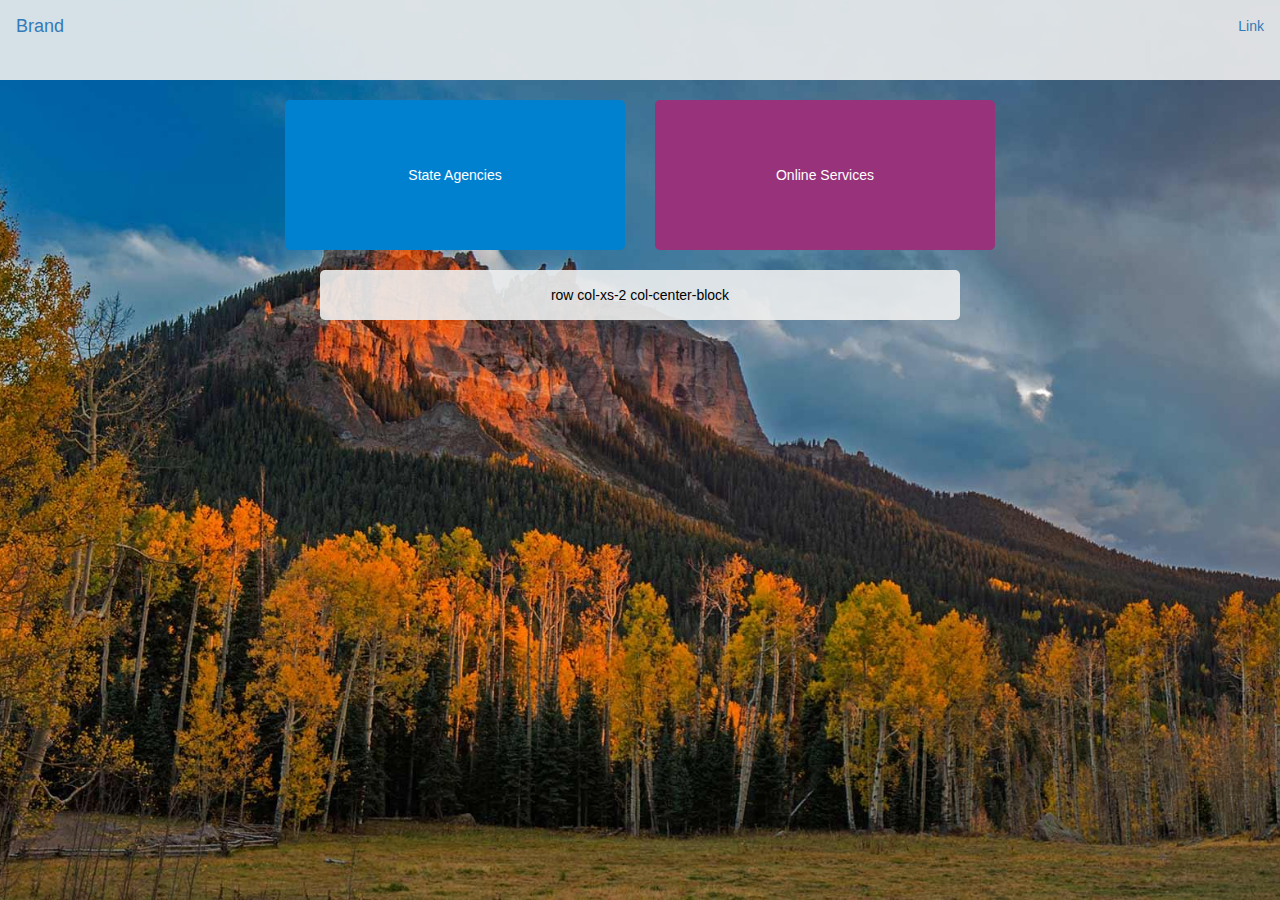
==== index.html @ dd0cf3cf "first commit." ====
<!DOCTYPE html>
<html lang="en">
  <head>
    <meta charset="utf-8">
    <meta http-equiv="X-UA-Compatible" content="IE=edge">
    <meta name="viewport" content="width=device-width, initial-scale=1">
    <!-- The above 3 meta tags *must* come first in the head; any other head content must come *after* these tags -->
    <title>Bootstrap 101 Template</title>

    <!-- Bootstrap -->
    <link href="css/bootstrap.min.css" rel="stylesheet">
      <link href="css/ci.css" rel="stylesheet">

    <!-- HTML5 shim and Respond.js for IE8 support of HTML5 elements and media queries -->
    <!-- WARNING: Respond.js doesn't work if you view the page via file:// -->
    <!--[if lt IE 9]>
      <script src="https://oss.maxcdn.com/html5shiv/3.7.3/html5shiv.min.js"></script>
      <script src="https://oss.maxcdn.com/respond/1.4.2/respond.min.js"></script>
    <![endif]-->
  </head>
  <body>
    <nav class="navbar co-header">
      <div class="container-fluid">
        <!-- Brand and toggle get grouped for better mobile display -->
        <div class="navbar-header">
          <button type="button" class="navbar-toggle collapsed" data-toggle="collapse" data-target="#bs-example-navbar-collapse-1" aria-expanded="false">
            <span class="sr-only">Toggle navigation</span>
            <span class="icon-bar"></span>
            <span class="icon-bar"></span>
            <span class="icon-bar"></span>
          </button>
          <a class="navbar-brand" href="#">Brand</a>
        </div>

        <!-- Collect the nav links, forms, and other content for toggling -->
     
         
          <ul class="nav navbar-nav navbar-right">
            <li><a href="#">Link</a></li>
            
          </ul>
        </div><!-- /.navbar-collapse -->
      </div><!-- /.container-fluid -->
    </nav>
    
   <div class="container row ">
       <div class="col-sm-12 col-center-block ">
           <div class="col-sm-4 col-xs-6 col-sm-offset-2" >
               <div class="placeholder block sa">State Agencies</div>
           </div>
           <div class="col-sm-4 col-xs-6">
               <div class=" placeholder block os">Online Services</div>
           </div>
       </div>
   </div>
   <div class="row">
       <div class="col-xs-10 col-sm-6 col-center-block placeholder block info">row col-xs-2 col-center-block</div>
   </div>
    

    <!-- jQuery (necessary for Bootstrap's JavaScript plugins) -->
    <script src="https://ajax.googleapis.com/ajax/libs/jquery/1.12.4/jquery.min.js"></script>
    <!-- Include all compiled plugins (below), or include individual files as needed -->
    <script src="js/bootstrap.min.js"></script>
  </body>
</html>
---- css/ci.css ----
body { 
        background: url('../img/autumn_ChimneyPeakSanJuan.jpg') no-repeat center center fixed; 
        -webkit-background-size: cover;
        -moz-background-size: cover;
        -o-background-size: cover;
        background-size: cover;
}

.brd {
    border:1px solid #000;
}
/*.placeholder {
    width:300px;
    height:50px;
    background-color:#DDD;
}*/
.col-center-block {
    float: none;
    display: block;
    margin-left: auto;
    margin-right: auto;
}.row {
    margin-left: 0;
    margin-right: 0;
}

.container {
  float: none;
  display: block;
  margin-left: auto;
  margin-right: auto;
}
.block
{
  background-color:red;
  border-radius:5px;
  color:white;
  display: flex;
   align-items: center;
   justify-content: center;
}

.sa
{
  background-color:#0081cf;
  border-radius:5px;
  min-height:150px;
}
.os
{
  background-color:#97327b;
  border-radius:5px;
  min-height:150px;
}
.info {
  background: rgba(237, 238, 238, 0.9) none repeat scroll 0 0;
  margin-top:10px;
  padding:15px;
  border-radius:5px;
  color:black;
}

.sa, .os
{
  margin-bottom:10px;
}
.co-header {
background: rgba(237, 238, 238, 0.9) none repeat scroll 0 0;
  height: 80px;
  border-radius:0px;
}
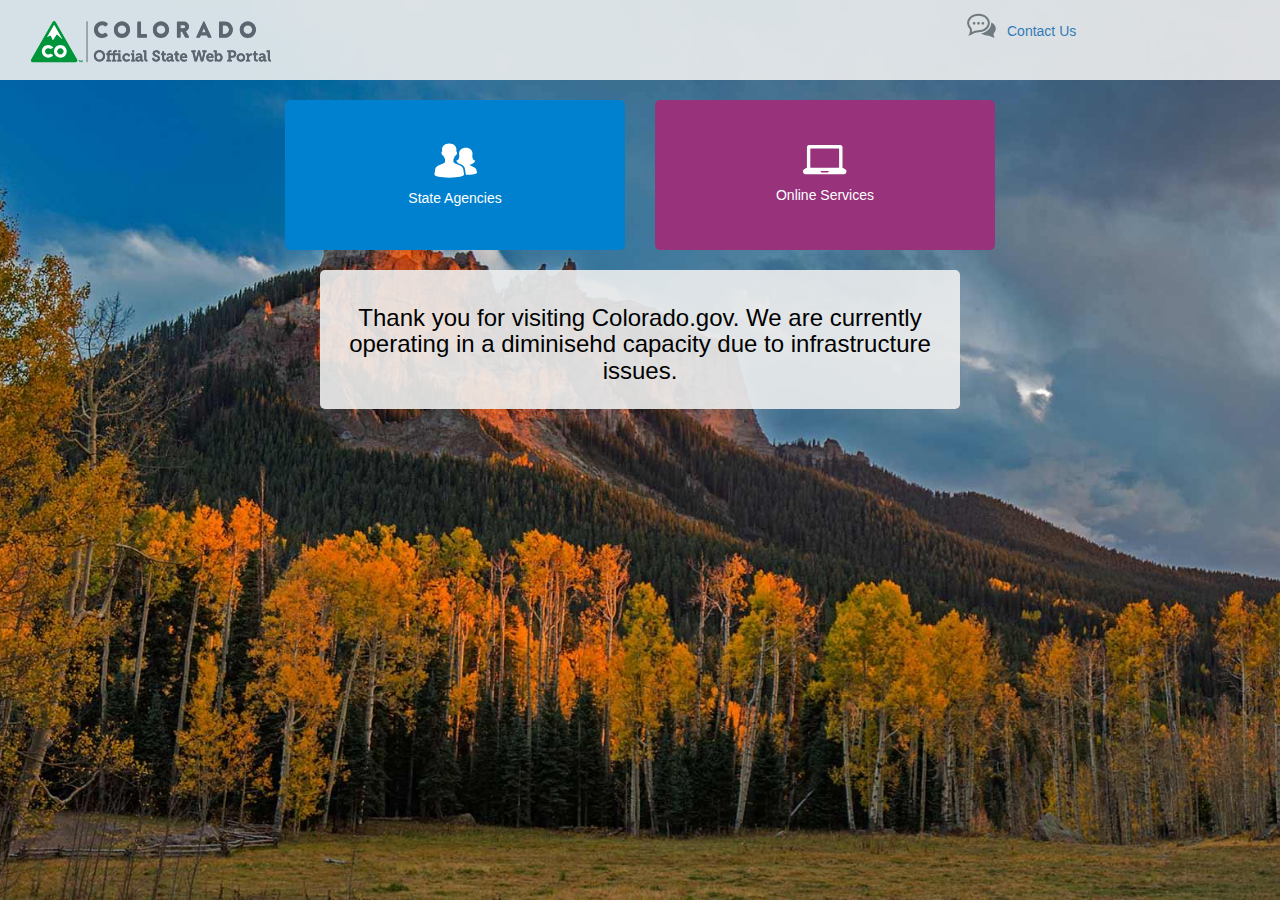
==== commit 342d7d45: "added logo graphics." ====
--- a/index.html
+++ b/index.html
@@ -22,23 +22,18 @@
     <nav class="navbar co-header">
       <div class="container-fluid">
         <!-- Brand and toggle get grouped for better mobile display -->
-        <div class="navbar-header">
-          <button type="button" class="navbar-toggle collapsed" data-toggle="collapse" data-target="#bs-example-navbar-collapse-1" aria-expanded="false">
-            <span class="sr-only">Toggle navigation</span>
-            <span class="icon-bar"></span>
-            <span class="icon-bar"></span>
-            <span class="icon-bar"></span>
-          </button>
-          <a class="navbar-brand" href="#">Brand</a>
+        <div class="navbar-header row col-sm-8 col-md-9 col-xs-11">
+          <img src ="img/logo.svg" class="logo"/>
         </div>
 
         <!-- Collect the nav links, forms, and other content for toggling -->
      
          
-          <ul class="nav navbar-nav navbar-right">
-            <li><a href="#">Link</a></li>
+          <div class="col-sm-4 col-md-3 col-xs-1 contact-block">
+            <a href="#" class="contact">Contact Us</a>
             
           </ul>
+        </div>
         </div><!-- /.navbar-collapse -->
       </div><!-- /.container-fluid -->
     </nav>
@@ -46,15 +41,20 @@
    <div class="container row ">
        <div class="col-sm-12 col-center-block ">
            <div class="col-sm-4 col-xs-6 col-sm-offset-2" >
-               <div class="placeholder block sa">State Agencies</div>
+               <div class="block sa flex-container"><div class="flex-item"><img src ="img/state_agencies_icon_white_2.svg" /></div><div class="flex-item">State Agencies</div>
+             </div>
            </div>
            <div class="col-sm-4 col-xs-6">
-               <div class=" placeholder block os">Online Services</div>
+               <div class=" block os flex-container">         
+                 <div class="flex-item"><img src ="img/online_services_icon_white_0.svg" /></div>
+                 <div class="flex-item">Online Services</div>
+               </div>
            </div>
+           
        </div>
    </div>
    <div class="row">
-       <div class="col-xs-10 col-sm-6 col-center-block placeholder block info">row col-xs-2 col-center-block</div>
+       <div class="col-xs-9 col-sm-6 col-center-block placeholder block info"><h3><center>Thank you for visiting Colorado.gov. We are currently operating in a diminisehd capacity due to infrastructure issues.</center></h3></div>
    </div>
     
 
--- a/css/ci.css
+++ b/css/ci.css
@@ -36,9 +36,15 @@
   background-color:red;
   border-radius:5px;
   color:white;
-  display: flex;
-   align-items: center;
-   justify-content: center;
+   
+   display: -webkit-flex;
+     display: flex;
+     -webkit-flex-direction: column /* works with row or column */
+     flex-direction: column;
+     -webkit-align-items: center;
+     align-items: center;
+     -webkit-justify-content: center;
+     justify-content: center;
 }
 
 .sa
@@ -65,8 +71,52 @@
 {
   margin-bottom:10px;
 }
+
+
 .co-header {
 background: rgba(237, 238, 238, 0.9) none repeat scroll 0 0;
   height: 80px;
   border-radius:0px;
+}
+
+.logo
+{
+
+	background: url(../img/logo.svg) 0px 0px no-repeat transparent;
+  display:block;
+  height:42px;	
+  width:240px; 
+  margin-top:20px;
+  text-indent:-99999px;
+}
+
+/* Extra Small */
+@media(max-width:767px){
+  a.contact {
+    display:block;
+    text-indent:-9999px;
+    background: rgba(0, 0, 0, 0) url("../img/contact_icon.svg") no-repeat scroll right center;
+  }
+}
+
+a.contact
+{
+    background: rgba(0, 0, 0, 0) url("../img/contact_icon.svg") no-repeat scroll left center;
+    content: "";
+    height: 100%;
+    padding: 10px 20px 0 40px;
+}
+.contact-block
+{
+  margin-top:20px;
+}
+.flex-container {
+    display: -webkit-flex;
+    display: flex;
+    -webkit-flex-direction: column; // column
+    flex-direction: column; //column
+}
+.flex-item {
+
+    margin: 5px;
 }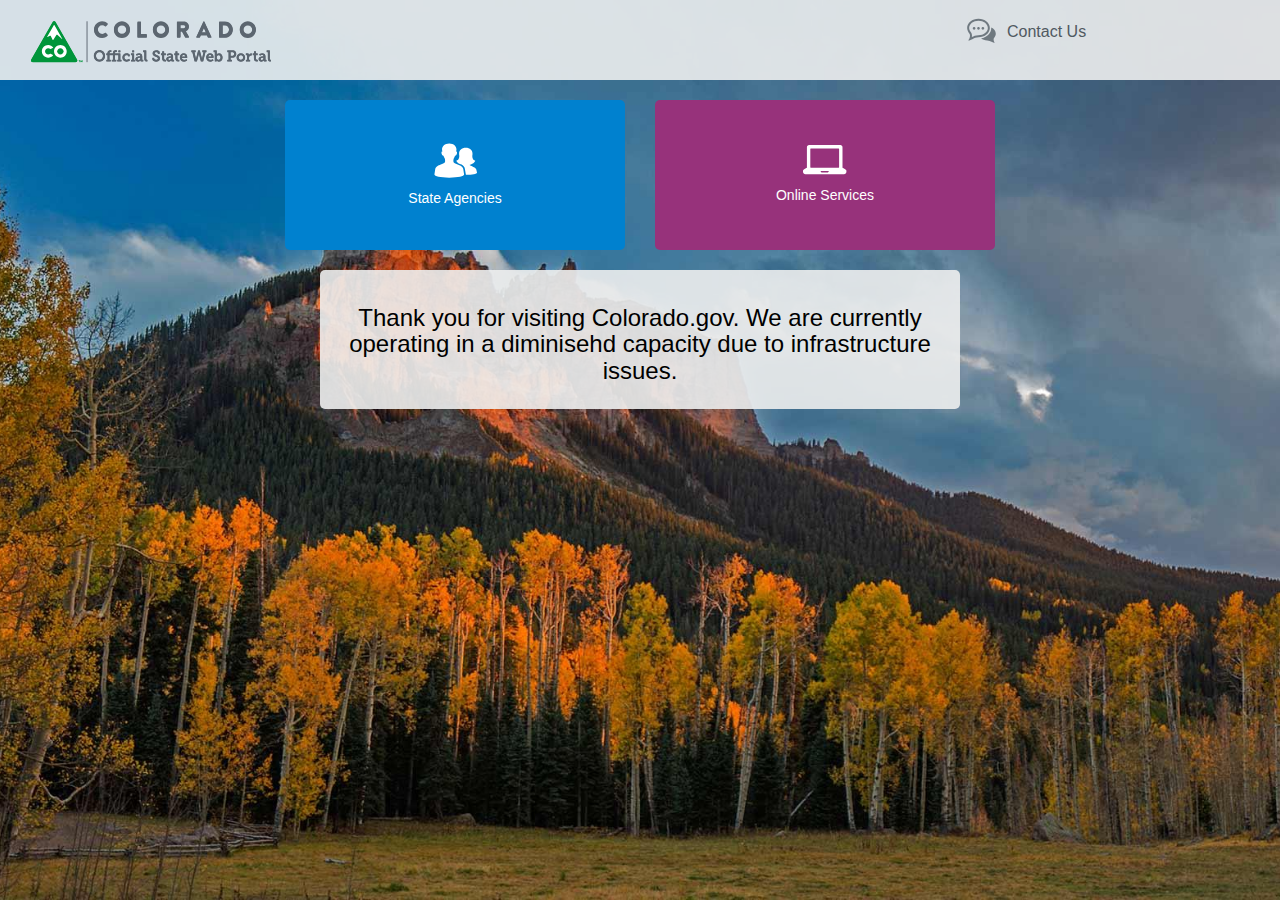
==== commit bceb3be0: "added contact us and online services page." ====
--- a/index.html
+++ b/index.html
@@ -5,7 +5,7 @@
     <meta http-equiv="X-UA-Compatible" content="IE=edge">
     <meta name="viewport" content="width=device-width, initial-scale=1">
     <!-- The above 3 meta tags *must* come first in the head; any other head content must come *after* these tags -->
-    <title>Bootstrap 101 Template</title>
+    <title>Colorado.gov</title>
 
     <!-- Bootstrap -->
     <link href="css/bootstrap.min.css" rel="stylesheet">
@@ -16,6 +16,7 @@
     <!--[if lt IE 9]>
       <script src="https://oss.maxcdn.com/html5shiv/3.7.3/html5shiv.min.js"></script>
       <script src="https://oss.maxcdn.com/respond/1.4.2/respond.min.js"></script>
+        
     <![endif]-->
   </head>
   <body>
@@ -23,7 +24,7 @@
       <div class="container-fluid">
         <!-- Brand and toggle get grouped for better mobile display -->
         <div class="navbar-header row col-sm-8 col-md-9 col-xs-11">
-          <img src ="img/logo.svg" class="logo"/>
+         <a href="index.html" class="home"> <img src ="img/logo.svg" class="logo"/></a>
         </div>
 
         <!-- Collect the nav links, forms, and other content for toggling -->
@@ -37,17 +38,17 @@
         </div><!-- /.navbar-collapse -->
       </div><!-- /.container-fluid -->
     </nav>
-    
+    <div id="home">
    <div class="container row ">
        <div class="col-sm-12 col-center-block ">
            <div class="col-sm-4 col-xs-6 col-sm-offset-2" >
-               <div class="block sa flex-container"><div class="flex-item"><img src ="img/state_agencies_icon_white_2.svg" /></div><div class="flex-item">State Agencies</div>
+               <div class="block sa flex-container"><div class="flex-item"><img src ="img/state_agencies_icon_white_2.svg" /></div><div class="flex-item"><a href="#" class="sa-link">State Agencies</a></div>
              </div>
            </div>
            <div class="col-sm-4 col-xs-6">
                <div class=" block os flex-container">         
                  <div class="flex-item"><img src ="img/online_services_icon_white_0.svg" /></div>
-                 <div class="flex-item">Online Services</div>
+                 <div class="flex-item"><a href="#" class="os-link">Online Services</a></div>
                </div>
            </div>
            
@@ -56,11 +57,12 @@
    <div class="row">
        <div class="col-xs-9 col-sm-6 col-center-block placeholder block info"><h3><center>Thank you for visiting Colorado.gov. We are currently operating in a diminisehd capacity due to infrastructure issues.</center></h3></div>
    </div>
-    
+    </div> <!-- End Home -->
 
     <!-- jQuery (necessary for Bootstrap's JavaScript plugins) -->
     <script src="https://ajax.googleapis.com/ajax/libs/jquery/1.12.4/jquery.min.js"></script>
     <!-- Include all compiled plugins (below), or include individual files as needed -->
     <script src="js/bootstrap.min.js"></script>
+     <script src="js/load.js"></script>
   </body>
 </html>--- a/css/ci.css
+++ b/css/ci.css
@@ -5,6 +5,7 @@
         -moz-background-size: cover;
         -o-background-size: cover;
         background-size: cover;
+        font-family:"Trebuchet MS",Helvetica,sans-serif;
 }
 
 .brd {
@@ -46,7 +47,11 @@
      -webkit-justify-content: center;
      justify-content: center;
 }
-
+.block a
+{
+  color:white;
+  text-decoration:none;
+}
 .sa
 {
   background-color:#0081cf;
@@ -101,14 +106,17 @@
 
 a.contact
 {
-    background: rgba(0, 0, 0, 0) url("../img/contact_icon.svg") no-repeat scroll left center;
+    background: rgba(0, 0, 0, 0) url("../img/contact_icon.svg") no-repeat scroll 0px 5px;
     content: "";
     height: 100%;
-    padding: 10px 20px 0 40px;
+    padding: 10px 20px 10px 40px;
+    font-size: 16px;
+    color:#505961;
 }
 .contact-block
 {
   margin-top:20px;
+  height:100%;
 }
 .flex-container {
     display: -webkit-flex;
@@ -119,4 +127,12 @@
 .flex-item {
 
     margin: 5px;
+}
+
+#sa-content
+{
+  background-color:white;
+  padding:20px;
+  border-radius:5px;
+  min-height:300px;
 }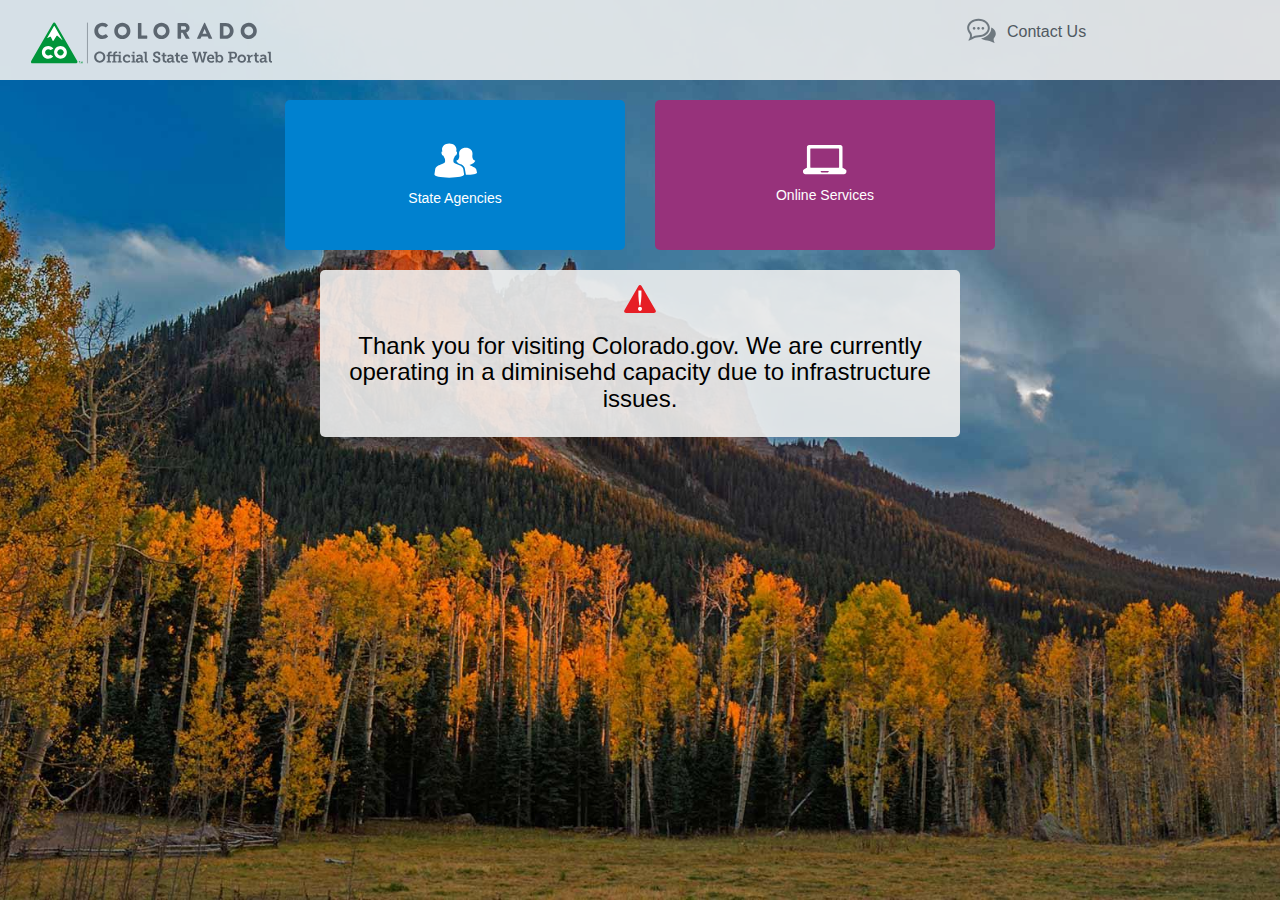
==== commit 744beb11: "added alert icon, online service list and state agencies." ====
--- a/index.html
+++ b/index.html
@@ -55,7 +55,8 @@
        </div>
    </div>
    <div class="row">
-       <div class="col-xs-9 col-sm-6 col-center-block placeholder block info"><h3><center>Thank you for visiting Colorado.gov. We are currently operating in a diminisehd capacity due to infrastructure issues.</center></h3></div>
+       <div class="col-xs-9 col-sm-6 col-center-block placeholder block info">
+        <center><img src ="img/alert.svg" style="width:34px;height:28px;" /> <center/><center><h3>Thank you for visiting Colorado.gov. We are currently operating in a diminisehd capacity due to infrastructure issues.</center></h3></div>
    </div>
     </div> <!-- End Home -->
 
--- a/css/ci.css
+++ b/css/ci.css
@@ -52,6 +52,10 @@
   color:white;
   text-decoration:none;
 }
+.block a:hover
+{
+  text-decoration:underline;
+}
 .sa
 {
   background-color:#0081cf;
@@ -86,11 +90,9 @@
 
 .logo
 {
-
-	background: url(../img/logo.svg) 0px 0px no-repeat transparent;
   display:block;
-  height:42px;	
-  width:240px; 
+  height:44px;	
+  width:241px; 
   margin-top:20px;
   text-indent:-99999px;
 }
@@ -135,4 +137,12 @@
   padding:20px;
   border-radius:5px;
   min-height:300px;
+}
+ul li
+{
+  margin:5px;
+}
+p.larger-text
+{
+  font-size:16px;
 }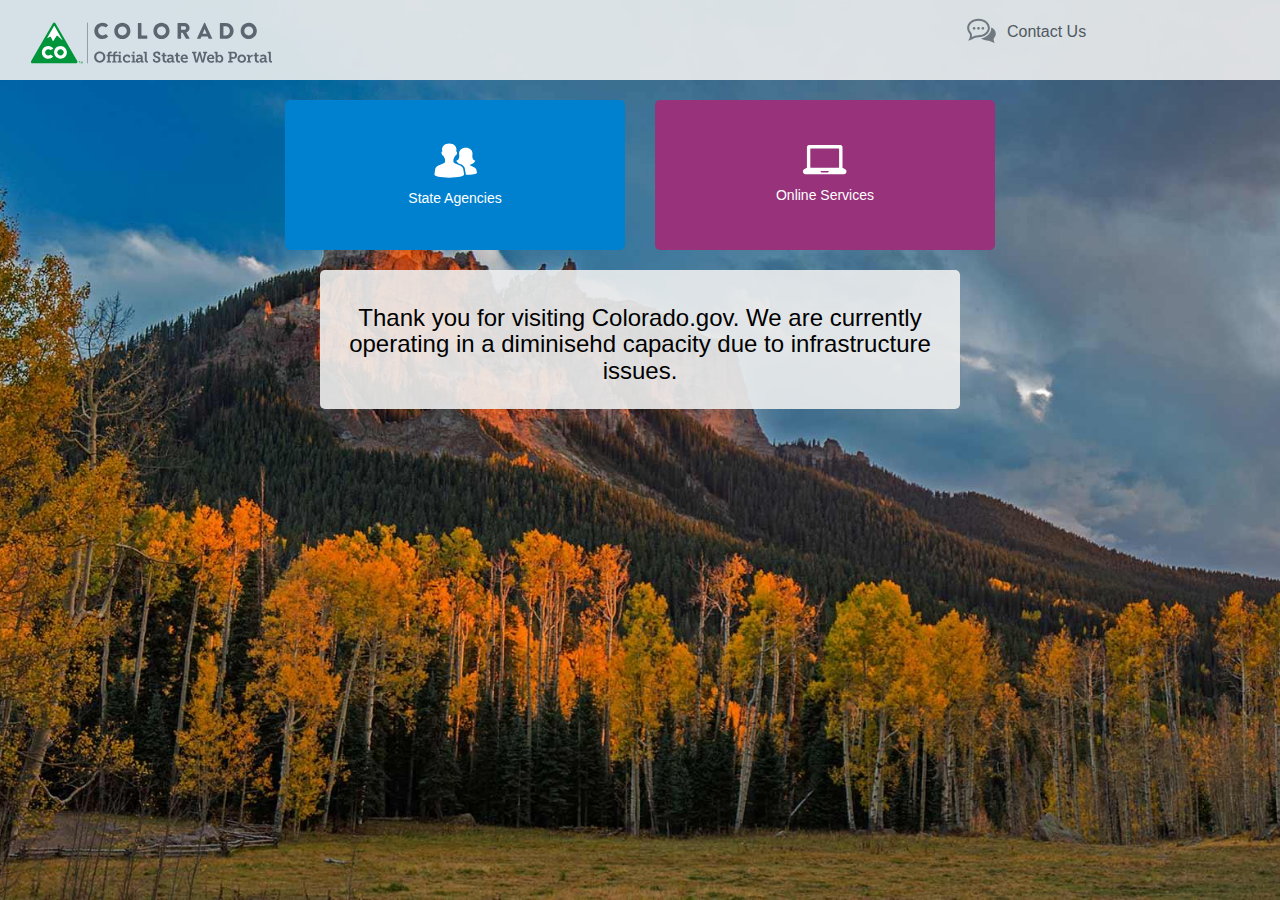
==== commit f95dea52: "removing alert icon." ====
--- a/index.html
+++ b/index.html
@@ -16,7 +16,7 @@
     <!--[if lt IE 9]>
       <script src="https://oss.maxcdn.com/html5shiv/3.7.3/html5shiv.min.js"></script>
       <script src="https://oss.maxcdn.com/respond/1.4.2/respond.min.js"></script>
-        
+
     <![endif]-->
   </head>
   <body>
@@ -28,11 +28,11 @@
         </div>
 
         <!-- Collect the nav links, forms, and other content for toggling -->
-     
-         
+
+
           <div class="col-sm-4 col-md-3 col-xs-1 contact-block">
             <a href="#" class="contact">Contact Us</a>
-            
+
           </ul>
         </div>
         </div><!-- /.navbar-collapse -->
@@ -46,17 +46,17 @@
              </div>
            </div>
            <div class="col-sm-4 col-xs-6">
-               <div class=" block os flex-container">         
+               <div class=" block os flex-container">
                  <div class="flex-item"><img src ="img/online_services_icon_white_0.svg" /></div>
                  <div class="flex-item"><a href="#" class="os-link">Online Services</a></div>
                </div>
            </div>
-           
+
        </div>
    </div>
    <div class="row">
        <div class="col-xs-9 col-sm-6 col-center-block placeholder block info">
-        <center><img src ="img/alert.svg" style="width:34px;height:28px;" /> <center/><center><h3>Thank you for visiting Colorado.gov. We are currently operating in a diminisehd capacity due to infrastructure issues.</center></h3></div>
+        <center><h3>Thank you for visiting Colorado.gov. We are currently operating in a diminisehd capacity due to infrastructure issues.</center></h3></div>
    </div>
     </div> <!-- End Home -->
 
@@ -66,4 +66,4 @@
     <script src="js/bootstrap.min.js"></script>
      <script src="js/load.js"></script>
   </body>
-</html>+</html>
--- a/css/ci.css
+++ b/css/ci.css
@@ -47,6 +47,16 @@
      -webkit-justify-content: center;
      justify-content: center;
 }
+
+@media all and (-ms-high-contrast: none), (-ms-high-contrast: active) {
+/* IE10+ CSS styles go here */
+  
+  .flex-item
+  {
+    margin-top:50px !important;
+  }
+}
+
 .block a
 {
   color:white;
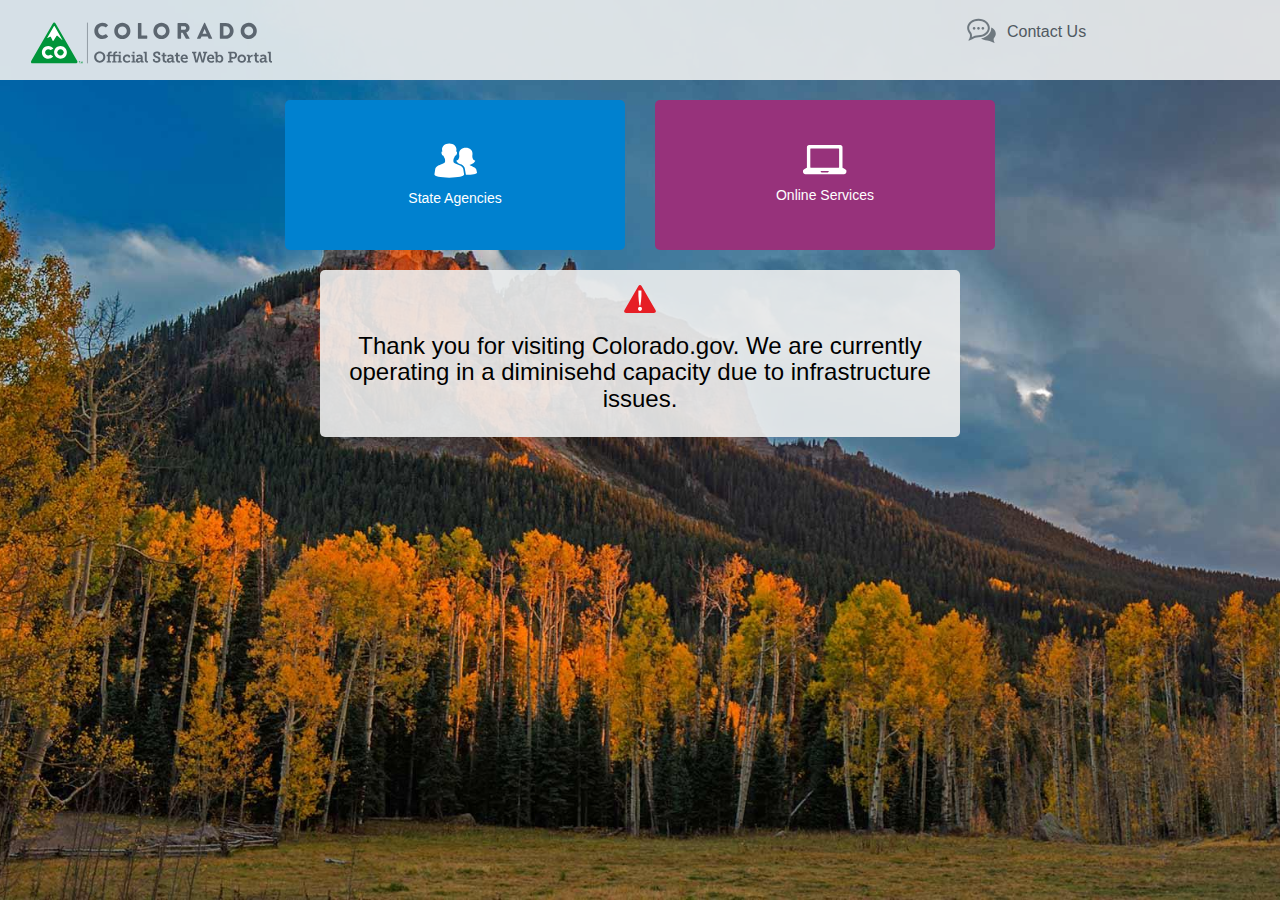
==== commit 171a8f47: "adding alert back in." ====
--- a/index.html
+++ b/index.html
@@ -56,7 +56,7 @@
    </div>
    <div class="row">
        <div class="col-xs-9 col-sm-6 col-center-block placeholder block info">
-        <center><h3>Thank you for visiting Colorado.gov. We are currently operating in a diminisehd capacity due to infrastructure issues.</center></h3></div>
+        <center><img src ="img/alert.svg" style="width:34px;height:28px;" /> <center/><center><h3>Thank you for visiting Colorado.gov. We are currently operating in a diminisehd capacity due to infrastructure issues.</center></h3></div>
    </div>
     </div> <!-- End Home -->
 
